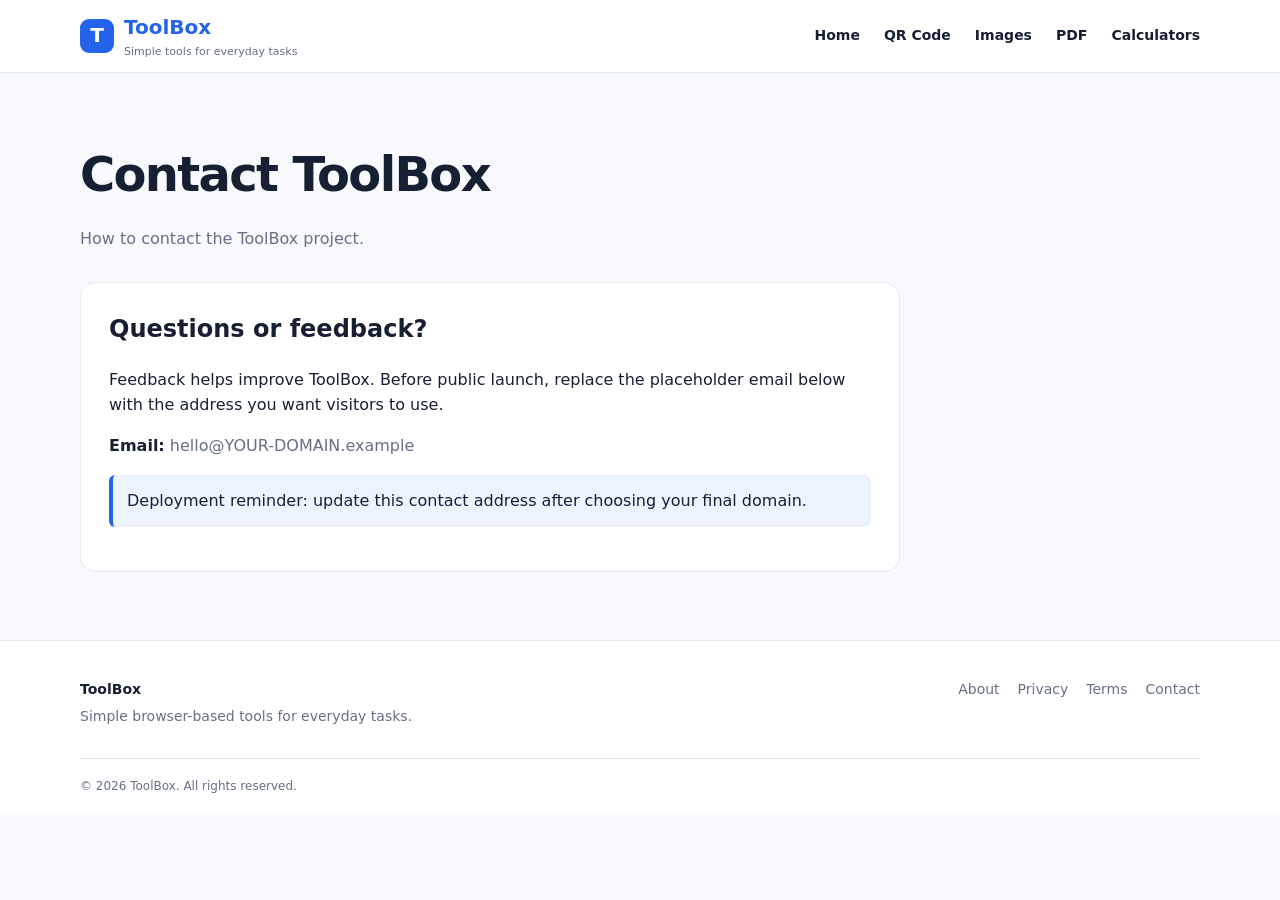
==== contact.html @ 465b87d0 "Add files via upload" ====
<!doctype html><html lang="en"><head><meta charset="utf-8"><meta name="viewport" content="width=device-width,initial-scale=1"><title>Contact ToolBox | ToolBox</title><meta name="description" content="How to contact the ToolBox project."><meta name="theme-color" content="#2563eb"><meta property="og:title" content="Contact ToolBox | ToolBox"><meta property="og:description" content="How to contact the ToolBox project."><meta property="og:type" content="website"><meta property="og:site_name" content="ToolBox"><link rel="icon" href="assets/icons/favicon.svg" type="image/svg+xml"><link rel="stylesheet" href="css/style.css"></head><body><header class="site-header"><div class="nav-wrap"><a class="brand" href="index.html"><span class="logo" aria-hidden="true">T</span><span>ToolBox<small>Simple tools for everyday tasks</small></span></a><button class="menu-btn" aria-label="Toggle navigation" aria-expanded="false">Menu</button><nav class="nav" aria-label="Main navigation"><a href="index.html">Home</a><a href="tools/qr.html">QR Code</a><a href="tools/image-resizer.html">Images</a><a href="tools/pdf-merger.html">PDF</a><a href="tools/percentage.html">Calculators</a></nav></div></header><main class="container content-page"><h1>Contact ToolBox</h1><p class="lead">How to contact the ToolBox project.</p><article class="content-card"><h2>Questions or feedback?</h2><p>Feedback helps improve ToolBox. Before public launch, replace the placeholder email below with the address you want visitors to use.</p><p><strong>Email:</strong> <span class="muted">hello@YOUR-DOMAIN.example</span></p><p class="notice">Deployment reminder: update this contact address after choosing your final domain.</p></article></main><footer><div class="container footer-grid"><div><strong>ToolBox</strong><p>Simple browser-based tools for everyday tasks.</p></div><nav aria-label="Footer"><a href="about.html">About</a><a href="privacy.html">Privacy</a><a href="terms.html">Terms</a><a href="contact.html">Contact</a></nav></div><div class="container copyright">© 2026 ToolBox. All rights reserved.</div></footer><script src="js/main.js"></script></body></html>
---- css/style.css ----
:root{--accent:#2563eb;--accent2:#1d4ed8;--ink:#172033;--muted:#667085;--line:#e5eaf1;--bg:#f7f9fc;--danger:#b42318;--success:#067647}*{box-sizing:border-box}html{scroll-behavior:smooth}body{margin:0;font:16px/1.55 Inter,ui-sans-serif,system-ui,-apple-system,"Segoe UI",sans-serif;color:var(--ink);background:var(--bg)}a{color:inherit}.container{width:min(1120px,calc(100% - 32px));margin:auto}.site-header{position:sticky;top:0;z-index:20;background:rgba(255,255,255,.96);border-bottom:1px solid var(--line)}.nav-wrap{width:min(1120px,calc(100% - 32px));min-height:72px;margin:auto;display:flex;align-items:center;gap:24px}.brand{display:flex;align-items:center;gap:10px;color:var(--accent);font-size:20px;font-weight:850;text-decoration:none}.brand small{display:block;color:var(--muted);font-size:11px;font-weight:500}.logo{width:34px;height:34px;display:grid;place-items:center;border-radius:9px;background:var(--accent);color:#fff}.nav{margin-left:auto;display:flex;gap:24px}.nav a{text-decoration:none;font-size:14px;font-weight:700}.nav a:hover{color:var(--accent)}.menu-btn{display:none;margin-left:auto}.hero{text-align:center;padding:92px 0 72px}.hero .eyebrow{color:var(--accent);font-size:13px;font-weight:850;text-transform:uppercase;letter-spacing:.12em}.hero h1{font-size:clamp(40px,7vw,68px);line-height:1.02;letter-spacing:-.045em;margin:12px 0 18px}.hero p{max-width:660px;margin:0 auto 30px;color:var(--muted);font-size:clamp(18px,2.5vw,22px)}.btn,button{border:0;border-radius:10px;min-height:46px;padding:12px 20px;background:var(--accent);color:#fff;font:inherit;font-weight:750;text-decoration:none;display:inline-flex;align-items:center;justify-content:center;cursor:pointer}.btn:hover,button:hover{background:var(--accent2)}button.secondary{background:#fff;color:var(--ink);border:1px solid var(--line)}input:focus,select:focus,textarea:focus,button:focus,a:focus{outline:3px solid #bfdbfe;outline-offset:2px}.section-head{text-align:center;margin-bottom:25px}.section-head p,.lead,.muted{color:var(--muted)}.tool-grid{display:grid;grid-template-columns:repeat(3,1fr);gap:20px;padding-bottom:70px}.tool-card{display:flex;flex-direction:column;min-height:230px;padding:28px;background:#fff;border:1px solid var(--line);border-radius:16px;text-decoration:none;transition:.15s transform,.15s border-color}.tool-card:hover{transform:translateY(-2px);border-color:#b8c8ee}.icon{width:46px;height:46px;display:grid;place-items:center;border-radius:12px;background:#edf3ff;color:var(--accent);font-size:23px;font-weight:850}.tool-card h3{margin:22px 0 6px}.tool-card p{margin:0;color:var(--muted);flex:1}.tool-card strong{margin-top:24px;color:var(--accent)}.trust{background:#fff;border-block:1px solid var(--line);padding:55px 0}.trust-inner{max-width:820px;text-align:center}.trust h2{font-size:30px;margin:0 0 10px}.trust p{color:var(--muted)}footer{margin-top:68px;padding:38px 0 20px;background:#fff;border-top:1px solid var(--line);color:var(--muted);font-size:14px}.footer-grid{display:flex;justify-content:space-between;gap:30px}.footer-grid strong{color:var(--ink)}.footer-grid p{margin:5px 0}.footer-grid nav{display:flex;flex-wrap:wrap;gap:18px}.footer-grid a{text-decoration:none}.copyright{margin-top:25px;padding-top:18px;border-top:1px solid var(--line);font-size:12px}.tool-page,.content-page{padding-top:46px}.tool-page>h1,.content-page>h1{font-size:clamp(32px,5vw,48px);letter-spacing:-.035em;margin:18px 0 4px}.back{font-size:14px;color:var(--accent);font-weight:700;text-decoration:none}.tool-box,.content-card{max-width:820px;margin:30px 0;padding:28px;background:#fff;border:1px solid var(--line);border-radius:16px}.content-card h2{margin-top:30px}.content-card h2:first-child{margin-top:0}.form-grid{display:grid;grid-template-columns:1fr 1fr;gap:16px}.field{display:grid;gap:7px;margin-bottom:14px}.full{grid-column:1/-1}label{font-size:14px;font-weight:750}input,select,textarea{width:100%;min-height:46px;padding:10px 12px;border:1px solid #ccd4e0;border-radius:9px;background:#fff;color:var(--ink);font:inherit}textarea{min-height:105px;resize:vertical}input[type=color]{padding:5px}input[type=range]{padding:0}.options{border:1px solid var(--line);border-radius:9px;padding:12px}.options summary{cursor:pointer;font-weight:750}.options .form-grid{margin-top:14px}.actions{display:flex;gap:10px;flex-wrap:wrap;margin-top:20px}.privacy-note{font-size:13px;color:var(--muted);padding:11px 13px;background:#f8fafc;border-radius:8px}.message{display:none;margin:15px 0 0;padding:11px 13px;border-radius:8px;background:#f1f5f9;color:var(--muted)}.message.show{display:block}.message.error{background:#fff1f0;color:var(--danger)}.message.success{background:#ecfdf3;color:var(--success)}.result{margin-top:24px;padding-top:24px;border-top:1px solid var(--line)}.result[hidden]{display:none}.preview{max-width:100%;max-height:420px;display:block;border:1px solid var(--line);border-radius:10px}.qr-output{display:grid;place-items:center;padding:24px;background:#fafbfd;border:1px dashed #ccd4e0;border-radius:12px;overflow:auto}.stats{display:grid;grid-template-columns:repeat(3,1fr);gap:10px;margin:16px 0}.stat{padding:12px;background:#f8fafc;border:1px solid var(--line);border-radius:10px}.stat span{display:block;color:var(--muted);font-size:12px}.stat strong{font-size:18px}.inline-check{display:flex;gap:9px;align-items:center}.inline-check input{width:auto;min-height:auto}.calc-result{padding:18px;border-radius:10px;background:#f4f7ff;color:var(--accent);font-size:24px;font-weight:850}.file-list{list-style:none;padding:0;display:grid;gap:8px}.file-item{display:flex;align-items:center;gap:8px;padding:10px;border:1px solid var(--line);border-radius:9px}.file-item span{flex:1;overflow:hidden;text-overflow:ellipsis;white-space:nowrap}.file-item button{min-height:36px;padding:7px 10px;font-size:13px}.ad-slot{margin:52px 0;padding:20px;border:1px dashed #d5dae3;border-radius:12px;color:#98a2b3;text-align:center;font-size:12px}.learn{max-width:820px}.related{display:flex;flex-wrap:wrap;gap:10px}.related a{padding:10px 13px;background:#fff;border:1px solid var(--line);border-radius:9px;text-decoration:none}.notice{max-width:820px;padding:14px;border-left:4px solid var(--accent);background:#eef4ff;border-radius:6px}.not-found{text-align:center;padding:110px 0}.not-found .code{font-size:80px;font-weight:900;color:var(--accent)}
@media(max-width:800px){.tool-grid{grid-template-columns:repeat(2,1fr)}.menu-btn{display:inline-flex;min-height:40px;padding:8px 12px;background:#fff;color:var(--ink);border:1px solid var(--line)}.nav{display:none;position:absolute;top:72px;left:0;right:0;padding:18px 16px;background:#fff;border-bottom:1px solid var(--line);flex-direction:column;align-items:flex-start}.nav.open{display:flex}.hero{padding:70px 0 55px}}
@media(max-width:520px){.container,.nav-wrap{width:min(100% - 24px,1120px)}.brand small{display:none}.tool-grid,.form-grid,.stats{grid-template-columns:1fr}.full{grid-column:auto}.tool-box,.content-card{padding:20px}.actions>*{width:100%}.footer-grid{flex-direction:column}.file-item{flex-wrap:wrap}.file-item span{width:100%;flex-basis:100%}}
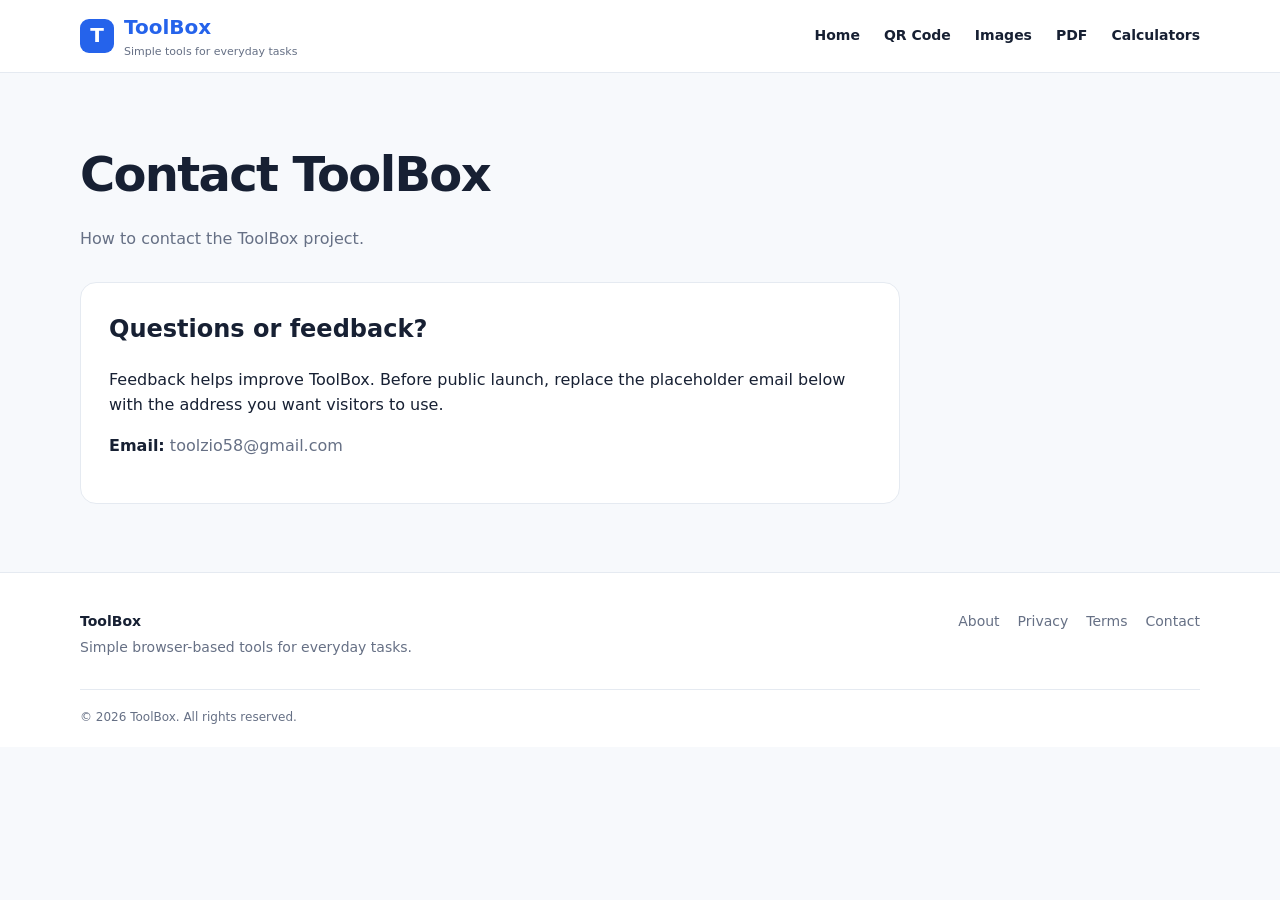
==== commit abf0d7ff: "Update contact.html" ====
--- a/contact.html
+++ b/contact.html
@@ -1 +1 @@
-<!doctype html><html lang="en"><head><meta charset="utf-8"><meta name="viewport" content="width=device-width,initial-scale=1"><title>Contact ToolBox | ToolBox</title><meta name="description" content="How to contact the ToolBox project."><meta name="theme-color" content="#2563eb"><meta property="og:title" content="Contact ToolBox | ToolBox"><meta property="og:description" content="How to contact the ToolBox project."><meta property="og:type" content="website"><meta property="og:site_name" content="ToolBox"><link rel="icon" href="assets/icons/favicon.svg" type="image/svg+xml"><link rel="stylesheet" href="css/style.css"></head><body><header class="site-header"><div class="nav-wrap"><a class="brand" href="index.html"><span class="logo" aria-hidden="true">T</span><span>ToolBox<small>Simple tools for everyday tasks</small></span></a><button class="menu-btn" aria-label="Toggle navigation" aria-expanded="false">Menu</button><nav class="nav" aria-label="Main navigation"><a href="index.html">Home</a><a href="tools/qr.html">QR Code</a><a href="tools/image-resizer.html">Images</a><a href="tools/pdf-merger.html">PDF</a><a href="tools/percentage.html">Calculators</a></nav></div></header><main class="container content-page"><h1>Contact ToolBox</h1><p class="lead">How to contact the ToolBox project.</p><article class="content-card"><h2>Questions or feedback?</h2><p>Feedback helps improve ToolBox. Before public launch, replace the placeholder email below with the address you want visitors to use.</p><p><strong>Email:</strong> <span class="muted">hello@YOUR-DOMAIN.example</span></p><p class="notice">Deployment reminder: update this contact address after choosing your final domain.</p></article></main><footer><div class="container footer-grid"><div><strong>ToolBox</strong><p>Simple browser-based tools for everyday tasks.</p></div><nav aria-label="Footer"><a href="about.html">About</a><a href="privacy.html">Privacy</a><a href="terms.html">Terms</a><a href="contact.html">Contact</a></nav></div><div class="container copyright">© 2026 ToolBox. All rights reserved.</div></footer><script src="js/main.js"></script></body></html>+<!doctype html><html lang="en"><head><meta charset="utf-8"><meta name="viewport" content="width=device-width,initial-scale=1"><title>Contact ToolBox | ToolBox</title><meta name="description" content="How to contact the ToolBox project."><meta name="theme-color" content="#2563eb"><meta property="og:title" content="Contact ToolBox | ToolBox"><meta property="og:description" content="How to contact the ToolBox project."><meta property="og:type" content="website"><meta property="og:site_name" content="ToolBox"><link rel="icon" href="assets/icons/favicon.svg" type="image/svg+xml"><link rel="stylesheet" href="css/style.css"></head><body><header class="site-header"><div class="nav-wrap"><a class="brand" href="index.html"><span class="logo" aria-hidden="true">T</span><span>ToolBox<small>Simple tools for everyday tasks</small></span></a><button class="menu-btn" aria-label="Toggle navigation" aria-expanded="false">Menu</button><nav class="nav" aria-label="Main navigation"><a href="index.html">Home</a><a href="tools/qr.html">QR Code</a><a href="tools/image-resizer.html">Images</a><a href="tools/pdf-merger.html">PDF</a><a href="tools/percentage.html">Calculators</a></nav></div></header><main class="container content-page"><h1>Contact ToolBox</h1><p class="lead">How to contact the ToolBox project.</p><article class="content-card"><h2>Questions or feedback?</h2><p>Feedback helps improve ToolBox. Before public launch, replace the placeholder email below with the address you want visitors to use.</p><p><strong>Email:</strong> <span class="muted">toolzio58@gmail.com</span></p></article></main><footer><div class="container footer-grid"><div><strong>ToolBox</strong><p>Simple browser-based tools for everyday tasks.</p></div><nav aria-label="Footer"><a href="about.html">About</a><a href="privacy.html">Privacy</a><a href="terms.html">Terms</a><a href="contact.html">Contact</a></nav></div><div class="container copyright">© 2026 ToolBox. All rights reserved.</div></footer><script src="js/main.js"></script></body></html>
